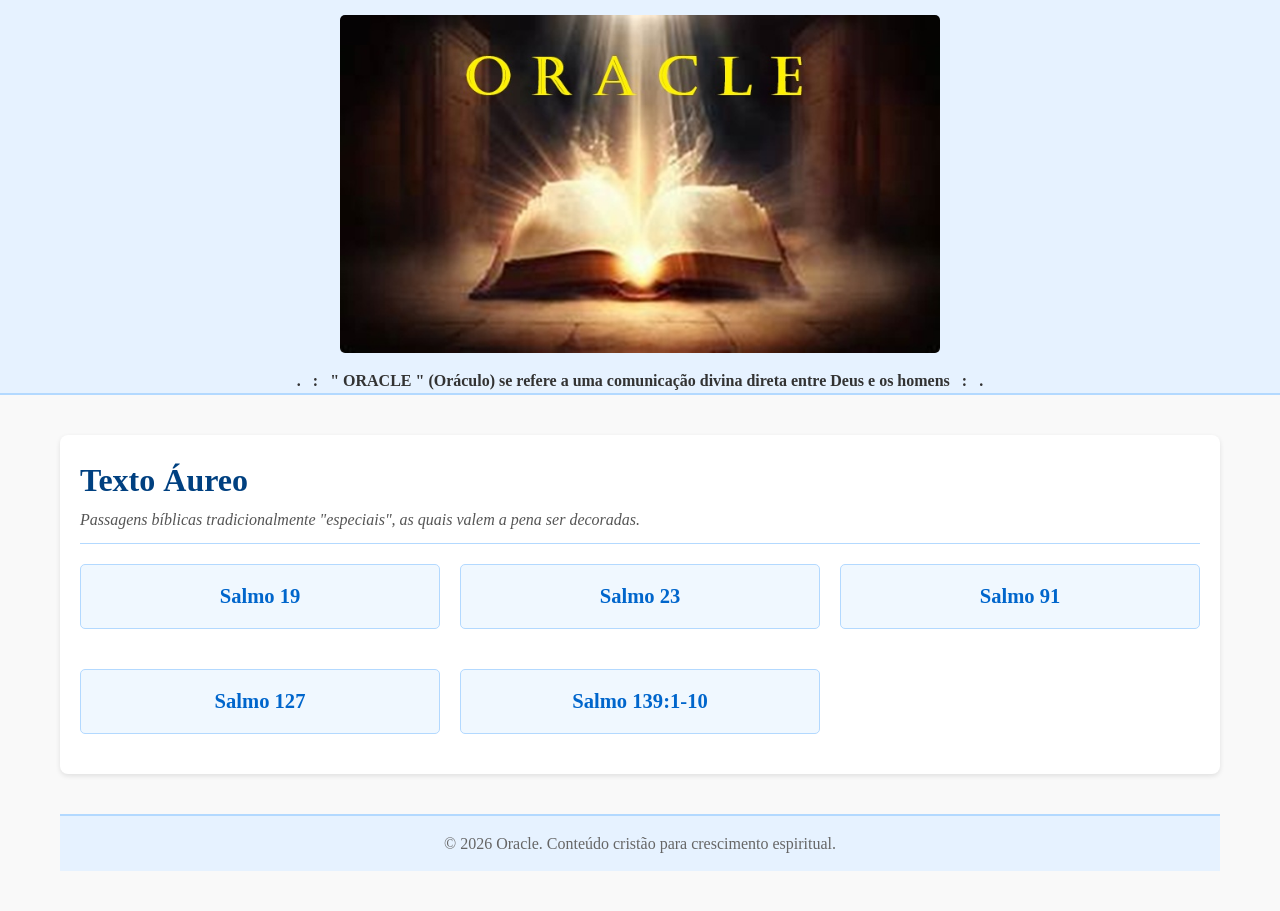
==== index.html @ 94282355 "Commit inicial" ====
<!DOCTYPE html>
<html lang="pt-BR">
  <head>
    <meta charset="UTF-8">
    <meta name="viewport" content="width=device-width, initial-scale=1.0">
    <title>Oracle</title>
    <link rel="stylesheet" href="style.css">
  </head>
  <body>
    <header>
      <div class="logo">
        <img src="./assets/Biblia2.jpg" alt="Logo Bíblia" class="logo-img">
        <b>
          . &nbsp; : &nbsp; <b>" ORACLE "</b> (Oráculo) se refere a uma comunicação divina direta entre Deus e os homens &nbsp; : &nbsp; .
        </b>
      </div>
    </header>

    <main>
      <section>
        <h2>Texto Áureo <span class="subtitulo">Passagens bíblicas tradicionalmente "especiais", as quais valem a pena ser decoradas.</span></h2>
        <div class="salmos-grid">
          <article>
            <h3><a href="salmo-19.html">Salmo 19</a></h3>
          </article>
          <article>
            <h3><a href="salmo-23.html">Salmo 23</a></h3>
          </article>
          <article>
            <h3><a href="salmo-91.html">Salmo 91</a></h3>
          </article>
          <article>
            <h3><a href="salmo-127.html">Salmo 127</a></h3>
          </article>
          <article>
            <h3><a href="salmo-139-1-10.html">Salmo 139:1-10</a></h3>
          </article>
        </div>
      </section>
<!--
      <section>
        <h2>Louvor & Adoração</h2>
        <ul>
          <li><a href="#">Vídeo de Louvor 1</a></li>
          <li><a href="#">Vídeo de Louvor 2</a></li>
          <li><a href="#">Áudio de Adoração 1</a></li>
          <li><a href="#">Áudio de Adoração 2</a></li>
        </ul>
      </section>

      <section>
        <h2>Meditações</h2>
        <article>
          <h3>Meditação sobre Fé</h3>
          <p>Estrutura de meditação: contexto bíblico, aplicação pessoal e oração.</p>
        </article>
        <article>
          <h3>Meditação sobre Esperança</h3>
          <p>Esboço com tópicos para conduzir momentos de silêncio e reflexão.</p>
        </article>
      </section>

      <section>
        <h2>Mensagens</h2>
        <article>
          <h3>Mensagem de Encorajamento</h3>
          <p>Textos motivadores para fortalecer a fé e o espírito.</p>
        </article>
        <article>
          <h3>Mensagem de Consolação</h3>
          <p>Palavras de conforto baseadas em promessas bíblicas.</p>
        </article>
      </section>
    </main>
-->
    <footer>
      <p>© 2026 Oracle. Conteúdo cristão para crescimento espiritual.</p>
    </footer>
  </body>
</html>
---- style.css ----
/* Reset básico */
* {
  margin: 0;
  padding: 0;
  box-sizing: border-box;
}

/* Corpo da página */
body {
  font-family: 'Times New Roman', serif;
  line-height: 1.6;
  color: #333;
  background-color: #f9f9f9;
  margin: 0;
  padding: 0;
}

/* Header */
header {
  background-color: #e6f2ff;
  padding: 15px 15px 0 15px;
  text-align: center;
  border-bottom: 2px solid #b3d9ff;
}

.logo {
  display: flex;
  flex-direction: column;
  align-items: center;
  justify-content: center;
  margin-bottom: 0;
}

.logo-img {
  width: 600px;
  height: auto;
  margin-bottom: 15px;
  border-radius: 5px;
}

header h1 {
  color: #004080;
  font-size: 2.5em;
}

header p {
  font-size: 1.2em;
  color: #666;
}

/* Main */
main {
  max-width: 1200px;
  margin: 20px auto;
  padding: 20px;
}

section {
  margin-bottom: 40px;
  padding: 20px;
  background-color: #fff;
  border-radius: 8px;
  box-shadow: 0 2px 5px rgba(0,0,0,0.1);
}

section h2 {
  color: #004080;
  margin-bottom: 10px;
  border-bottom: 1px solid #b3d9ff;
  padding-bottom: 10px;
  font-size: xx-large;
}

section h2 .subtitulo {
  display: block;
  font-size: medium;
  color: #555;
  font-weight: normal;
  margin-top: 1px;
  font-style: italic;
}

/* Grid para salmos - 3 colunas responsivo */
.salmos-grid {
  display: grid;
  grid-template-columns: repeat(3, 1fr);
  gap: 20px;
  margin-top: 20px;
}

.salmos-grid article {
  background-color: #f0f8ff;
  padding: 15px;
  border-radius: 5px;
  text-align: center;
  border: 1px solid #b3d9ff;
  transition: transform 0.2s, box-shadow 0.2s;
}

.salmos-grid article:hover {
  transform: translateY(-3px);
  box-shadow: 0 4px 8px rgba(0,0,0,0.15);
}

.salmos-grid article h3 {
  margin: 0;
}

.salmos-grid article h3 a {
  color: #0066cc;
  text-decoration: none;
  font-size: 1.1em;
}

.salmos-grid article h3 a:hover {
  color: #004080;
  text-decoration: underline;
}

/* Responsividade */
@media (max-width: 768px) {
  .salmos-grid {
    grid-template-columns: repeat(2, 1fr);
  }
}

@media (max-width: 480px) {
  .salmos-grid {
    grid-template-columns: 1fr;
  }
}

article {
  margin-bottom: 20px;
}

article h3 {
  color: #0066cc;
  margin-bottom: 10px;
}

article p {
  color: #555;
  line-height: 1.7;
}

ul {
  list-style-type: none;
  padding: 0;
}

ul li {
  margin-bottom: 10px;
}

ul li a {
  color: #0066cc;
  text-decoration: none;
}

ul li a:hover {
  text-decoration: underline;
}

/* Footer */
footer {
  background-color: #e6f2ff;
  text-align: center;
  padding: 15px;
  border-top: 2px solid #b3d9ff;
  color: #666;
}

/* Responsividade */
@media (max-width: 768px) {
  .logo {
    flex-direction: column;
  }

  .logo-img {
    margin-right: 0;
    margin-bottom: 10px;
  }

  header h1 {
    font-size: 2em;
  }

  main {
    padding: 10px;
  }

  section {
    padding: 15px;
  }
}
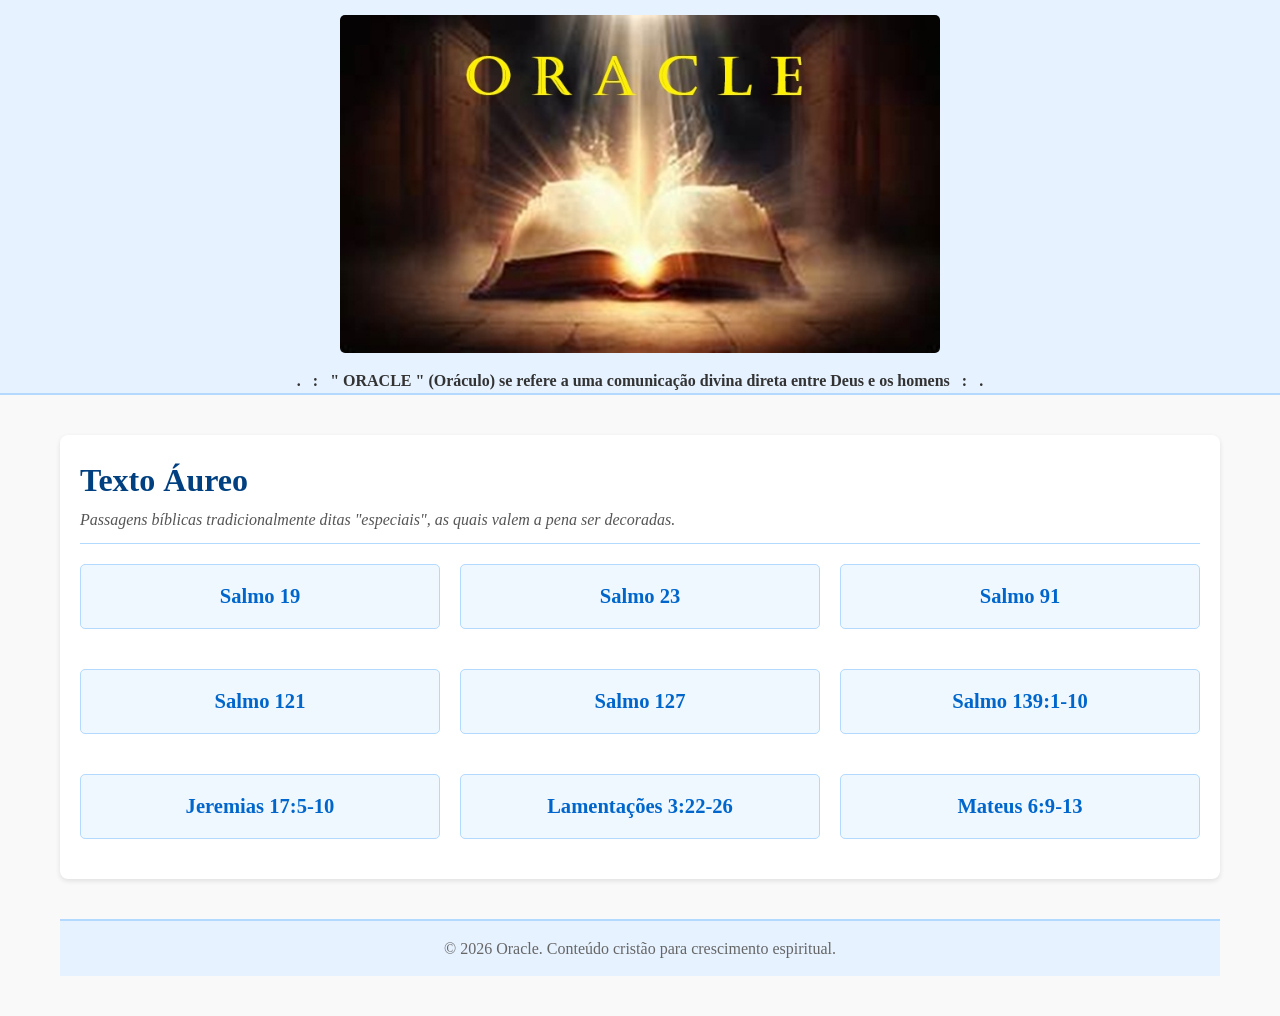
==== commit 53780fdd: "Novos TextoAureo" ====
--- a/index.html
+++ b/index.html
@@ -18,7 +18,7 @@
 
     <main>
       <section>
-        <h2>Texto Áureo <span class="subtitulo">Passagens bíblicas tradicionalmente "especiais", as quais valem a pena ser decoradas.</span></h2>
+        <h2>Texto Áureo <span class="subtitulo">Passagens bíblicas tradicionalmente ditas "especiais", as quais valem a pena ser decoradas.</span></h2>
         <div class="salmos-grid">
           <article>
             <h3><a href="salmo-19.html">Salmo 19</a></h3>
@@ -30,10 +30,22 @@
             <h3><a href="salmo-91.html">Salmo 91</a></h3>
           </article>
           <article>
+            <h3><a href="salmo-121.html">Salmo 121</a></h3>
+          </article>
+          <article>
             <h3><a href="salmo-127.html">Salmo 127</a></h3>
           </article>
           <article>
             <h3><a href="salmo-139-1-10.html">Salmo 139:1-10</a></h3>
+          </article>
+          <article>
+            <h3><a href="jeremias-17-5-10.html">Jeremias 17:5-10</a></h3>
+          </article>
+          <article>
+            <h3><a href="lamentacoes-3-22-26.html">Lamentações 3:22-26</a></h3>
+          </article>
+          <article>
+            <h3><a href="mateus-6-9-13.html">Mateus 6:9-13</a></h3>
           </article>
         </div>
       </section>
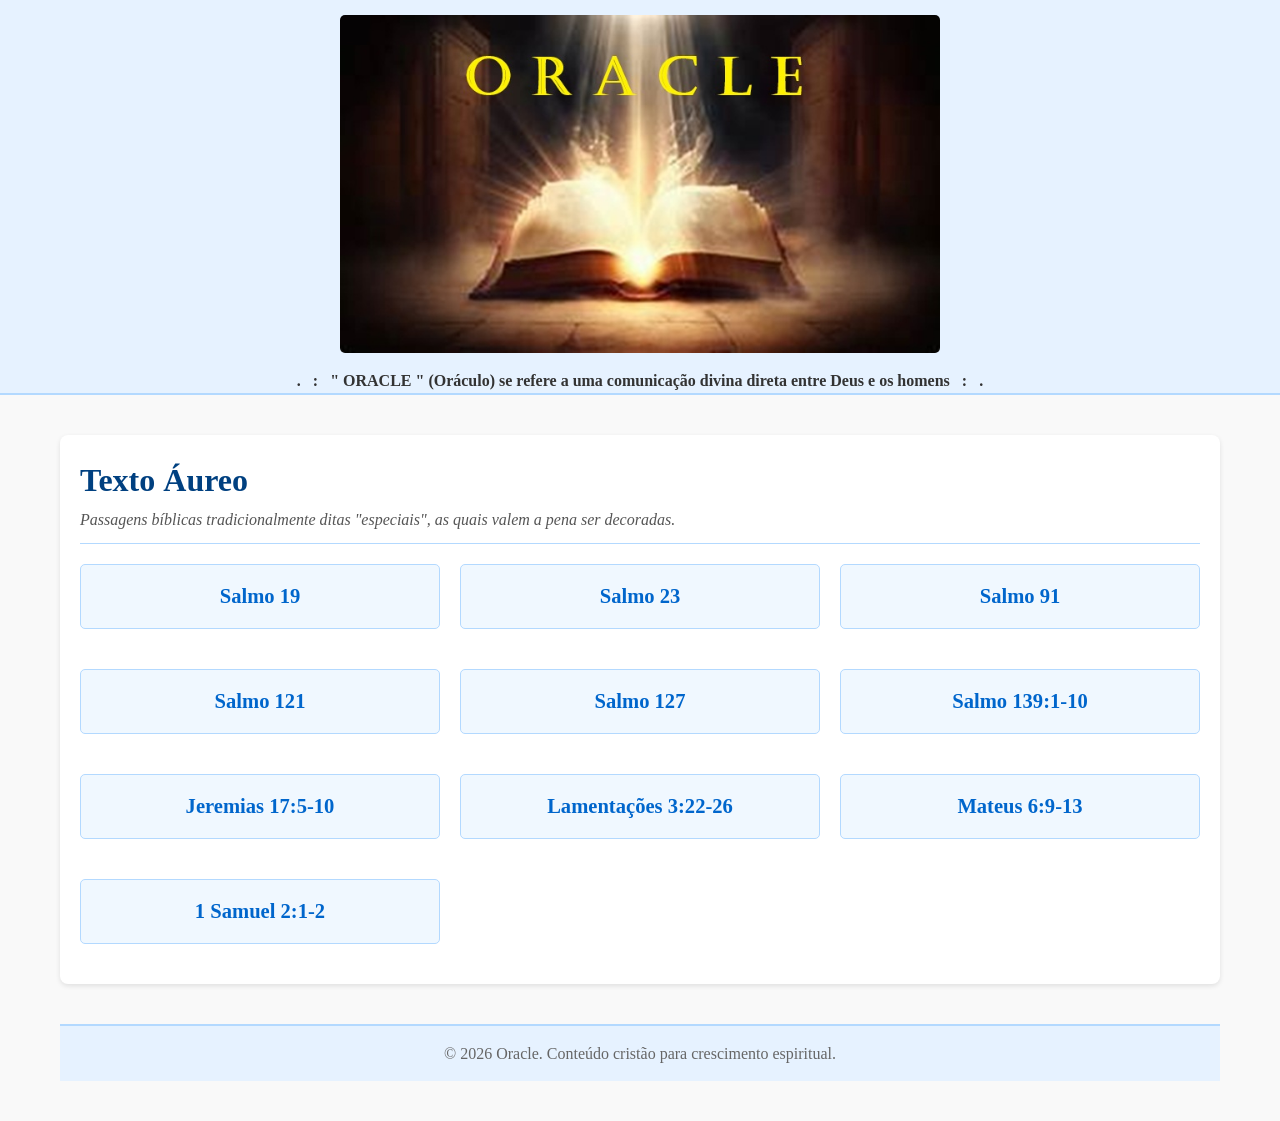
==== commit 9df76162: "1 Samuel 2" ====
--- a/index.html
+++ b/index.html
@@ -47,6 +47,9 @@
           <article>
             <h3><a href="mateus-6-9-13.html">Mateus 6:9-13</a></h3>
           </article>
+          <article>
+            <h3><a href="1samuel-2-1-2.html">1 Samuel 2:1-2</a></h3>
+          </article>
         </div>
       </section>
 <!--
